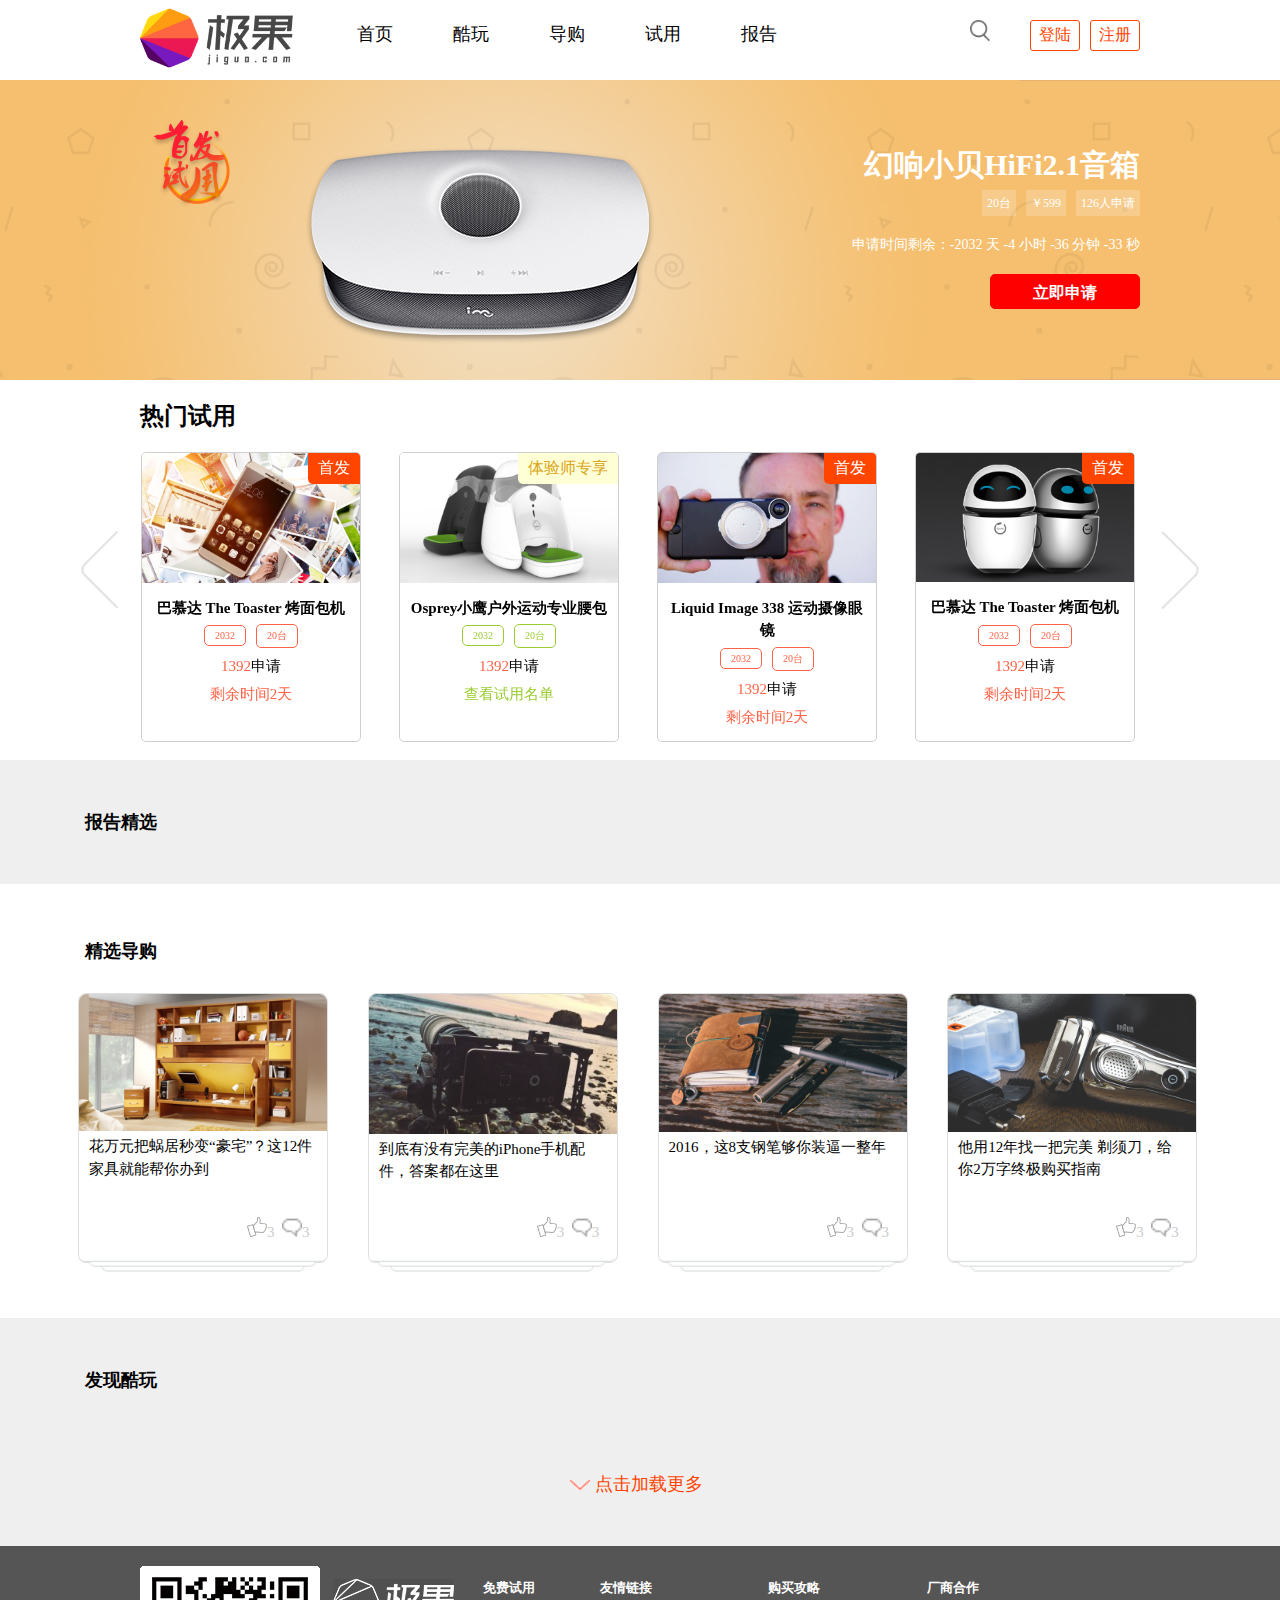
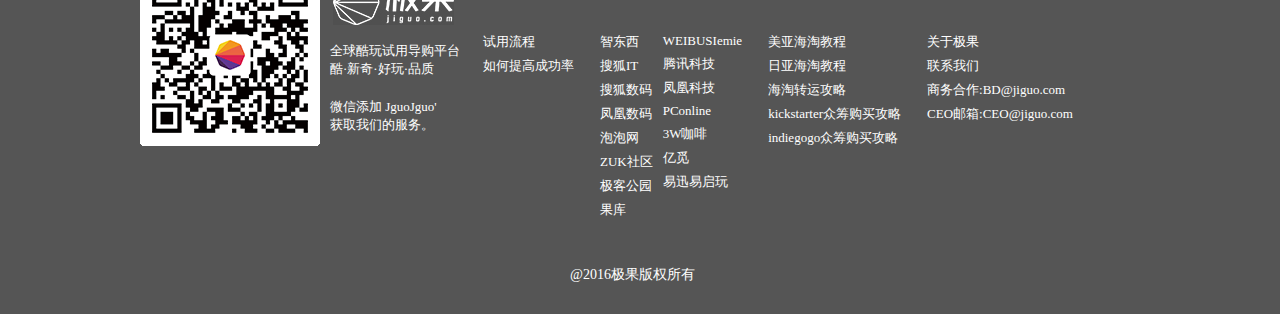
==== index.html @ ee95c26a "'all'" ====
<!DOCTYPE html>
<html>

<head>
    <meta charset="utf-8">
    <title>极果首页</title>
    <link rel="stylesheet" type="text/css" href="./css/swiper-bundle.css" />
    <link rel="stylesheet" type="text/css" href="./css/public.css" />
    <link rel="stylesheet" type="text/css" href="./css/index.css" />
</head>

<body>
    <!-- 头部 -->
    <header class="mui-bar mui-bar-nav">
        <div class="icon">
            <a href=""><img src="./img/logonew.png"></a>
            <ul>
                <li><a href="#">首页</a></li>
                <li>
                    <a href="#"> 酷玩</a>
                </li>
                <li><a href="#">导购</a></li>
                <li><a href="#">试用</a></li>
                <li><a href="#">报告</a></li>
            </ul>
            <div class="surch">
                <span><img src="./img/search.png" alt=""></span>
                <a href="#">注册</a>
                <a class="Dl">登陆</a>
            </div>
        </div>
    </header>
    <!-- 登陆模态框 -->
    <div class="shadow"></div>
    <div id="big">
        <div id="wrop">
            <div class="left">
                <h4>极果帐号登录</h4>
                <label>
					<i class="icomoon"></i><input type="text" name="" id="" value="" placeholder="手机号" />
				</label>
                <br>
                <label>
					<i class="icomoon"></i><input type="password" name="" placeholder="密码" />
				</label>
                <div class="btn">
                    <input type="checkbox" name="" id="" value="" />
                    <span>记住密码</span>
                    <button type="button">登录</button>
                </div>
                <div class="btn_zc">
                    <a href="#" class="zc">注册新帐号</a>
                    <a href="#" class="wj">忘记密码？</a>
                </div>
            </div>
            <div class="right">
                <h4>社交网络账号登录</h4>
                <img src="./img/wubiaoti.png" class="ewm">
                <img src="./img/weixin-login-center-icon.png" class="wx">
                <div class="group">
                    <i class="icomoon"><b>微博</b></i>
                    <i class="icomoon"><b>QQ</b></i>
                </div>
            </div>
        </div>
        <div class="x">
            <i class="icomoon"></i>
        </div>
    </div>
    <!-- banner -->
    <div id="banner">
        <div class="Img">
            <img src="./img/original.jpg" alt="">
        </div>
        <div class="sq">
            <div class="right">
                <ul>
                    <li>
                        <h1>幻响小贝HiFi2.1音箱</h1>
                    </li>
                    <li><span>126人申请</span><span>￥599</span><span>20台</span></li>
                    <li>
                        <a id="timeOut"></a>
                    </li>
                    <li><a href="#" class="ljsq">立即申请</a></li>
                </ul>
            </div>
        </div>
    </div>
    <!-- 热门试用 -->
    <div class="hot_box">
        <div class="hot_car">
            <div class="hot_text">
                <h2>热门试用</h2>
            </div>
            <div class="swiper-container">
                <div class="swiper-wrapper">
                    <div class="swiper-slide">
                        <ul class="silders">
                            <li>
                                <div class="silders_top">首发</div>
                                <div><img src="./img/hot1.jpg" alt="" width="220">
                                </div>
                                <div class="silders_text">
                                    <div>
                                        <h3>巴慕达 The Toaster 烤面包机</h3>
                                    </div>
                                    <div><a href="#">2032</a><a href="#">20台</a></div>
                                    <div><span>1392</span>申请
                                    </div>
                                    <div><a href="#">剩余时间2天</a></div>
                                </div>
                            </li>
                            <li>
                                <div class="silders_top active">体验师专享</div>
                                <div><img src="./img/hot2.jpg" alt="" width="220"></div>
                                <div class="silders_text active">
                                    <div>
                                        <h3>Osprey小鹰户外运动专业腰包</h3>
                                    </div>
                                    <div><a href="#">2032</a><a href="#">20台</a></div>
                                    <div><span>1392</span>申请
                                    </div>
                                    <div><a href="#">查看试用名单</a></div>
                                </div>
                            </li>
                            <li>
                                <div class="silders_top">首发</div>
                                <div><img src="./img/hot3.jpg" alt="" width="220"></div>
                                <div class="silders_text">
                                    <div>
                                        <h3>Liquid Image 338 运动摄像眼镜</h3>
                                    </div>
                                    <div><a href="#">2032</a><a href="#">20台</a></div>
                                    <div><span>1392</span>申请
                                    </div>
                                    <div><a href="#">剩余时间2天</a></div>
                                </div>
                            </li>
                            <li>
                                <div class="silders_top">首发</div>
                                <div><img src="./img/hot4.jpg" alt="" width="220"></div>
                                <div class="silders_text">
                                    <div>
                                        <h3>巴慕达 The Toaster 烤面包机</h3>
                                    </div>
                                    <div><a href="#">2032</a><a href="#">20台</a></div>
                                    <div><span>1392</span>申请
                                    </div>
                                    <div><a href="#">剩余时间2天</a></div>
                                </div>
                            </li>
                        </ul>
                    </div>
                    <div class="swiper-slide">
                        <ul class="silders">
                            <li>
                                <div class="silders_top">首发</div>
                                <div><img src="./img/hot5.jpg" alt="" width="220">
                                </div>
                                <div class="silders_text">
                                    <div>
                                        <h3>巴慕达 The Toaster 烤面包机</h3>
                                    </div>
                                    <div><a href="#">2032</a><a href="#">20台</a></div>
                                    <div><span>1392</span>申请
                                    </div>
                                    <div><a href="#">剩余时间2天</a></div>
                                </div>
                            </li>
                            <li>
                                <div class="silders_top active">体验师专享</div>
                                <div><img src="./img/hot6.jpg" alt="" width="220"></div>
                                <div class="silders_text active">
                                    <div>
                                        <h3>Osprey小鹰户外运动专业腰包</h3>
                                    </div>
                                    <div><a href="#">2032</a><a href="#">20台</a></div>
                                    <div><span>1392</span>申请
                                    </div>
                                    <div><a href="#">查看试用名单</a></div>
                                </div>
                            </li>
                            <li>
                                <div class="silders_top">首发</div>
                                <div><img src="./img/hot7.jpg" alt="" width="220"></div>
                                <div class="silders_text">
                                    <div>
                                        <h3>Liquid Image 338 运动摄像眼镜</h3>
                                    </div>
                                    <div><a href="#">2032</a><a href="#">20台</a></div>
                                    <div><span>1392</span>申请
                                    </div>
                                    <div><a href="#">剩余时间2天</a></div>
                                </div>
                            </li>
                            <li>
                                <div class="silders_top">首发</div>
                                <div><img src="./img/hot8.jpg" alt="" width="220"></div>
                                <div class="silders_text">
                                    <div>
                                        <h3>巴慕达 The Toaster 烤面包机</h3>
                                    </div>
                                    <div><a href="#">2032</a><a href="#">20台</a></div>
                                    <div><span>1392</span>申请
                                    </div>
                                    <div><a href="#">剩余时间2天</a></div>
                                </div>
                            </li>
                        </ul>
                    </div>
                    <div class="swiper-slide">
                        <ul class="silders">
                            <li>
                                <div class="silders_top">首发</div>
                                <div><img src="./img/hot9.jpg" alt="" width="220">
                                </div>
                                <div class="silders_text">
                                    <div>
                                        <h3>巴慕达 The Toaster 烤面包机</h3>
                                    </div>
                                    <div><a href="#">2032</a><a href="#">20台</a></div>
                                    <div><span>1392</span>申请
                                    </div>
                                    <div><a href="#">剩余时间2天</a></div>
                                </div>
                            </li>
                            <li>
                                <div class="silders_top active">体验师专享</div>
                                <div><img src="./img/hot10.jpg" alt="" width="220"></div>
                                <div class="silders_text active">
                                    <div>
                                        <h3>Osprey小鹰户外运动专业腰包</h3>
                                    </div>
                                    <div><a href="#">2032</a><a href="#">20台</a></div>
                                    <div><span>1392</span>申请
                                    </div>
                                    <div><a href="#">查看试用名单</a></div>
                                </div>
                            </li>
                            <li>
                                <div class="silders_top">首发</div>
                                <div><img src="./img/hot11.jpg" alt="" width="220"></div>
                                <div class="silders_text">
                                    <div>
                                        <h3>Liquid Image 338 运动摄像眼镜</h3>
                                    </div>
                                    <div><a href="#">2032</a><a href="#">20台</a></div>
                                    <div><span>1392</span>申请
                                    </div>
                                    <div><a href="#">剩余时间2天</a></div>
                                </div>
                            </li>
                            <li>
                                <div class="silders_top">首发</div>
                                <div><img src="./img/hot12.jpg" alt="" width="220"></div>
                                <div class="silders_text">
                                    <div>
                                        <h3>巴慕达 The Toaster 烤面包机</h3>
                                    </div>
                                    <div><a href="#">2032</a><a href="#">20台</a></div>
                                    <div><span>1392</span>申请
                                    </div>
                                    <div><a href="#">剩余时间2天</a></div>
                                </div>
                            </li>
                        </ul>
                    </div>
                </div>
            </div>
            <i class="hot_prev"><img src="./img/prev.png" alt=""></i>
            <i class="hot_next"><img src="./img/next.png" alt=""></i>
        </div>

    </div>
    <!-- 报告精选 -->
    <div class="reports_select">
        <h4>报告精选</h4>
        <ul>

        </ul>
    </div>
    <!-- 精选导购 -->
    <div class="Guide">
        <div class="guide">
            <h4>精选导购</h4>
            <ul>
                <li>
                    <img src='./img/g1.jpg '><span class="reports_t">花万元把蜗居秒变“豪宅”？这12件家具就能帮你办到</span>
                    <div class="r_s1">
                        <span class="reports_pl"><img src="./img/reply.png">3</span>
                        <span class="reports_pl"><img src="./img/use5.png">3</span>
                    </div>
                    <img class="bottomImg" src="./img/listbg.jpg" alt="">
                </li>
                <li>
                    <img src='./img/g2.jpg '><span class="reports_t">到底有没有完美的iPhone手机配件，答案都在这里</span>
                    <div class="r_s1">
                        <span class="reports_pl"><img src="./img/reply.png">3</span>
                        <span class="reports_pl"><img src="./img/use5.png">3</span>
                    </div>
                    <img class="bottomImg" src="./img/listbg.jpg" alt=""></li>
                <li>
                    <img src='./img/g3.jpg '><span class="reports_t">2016，这8支钢笔够你装逼一整年</span>
                    <div class="r_s1">
                        <span class="reports_pl"><img src="./img/reply.png">3</span>
                        <span class="reports_pl"><img src="./img/use5.png">3</span>
                    </div>
                    <img class="bottomImg" src="./img/listbg.jpg" alt="">
                </li>
                <li>
                    <img src='./img/g4.jpg '><span class="reports_t">他用12年找一把完美 剃须刀，给你2万字终极购买指南</span>
                    <div class="r_s1">
                        <span class="reports_pl"><img src="./img/reply.png">3</span>
                        <span class="reports_pl"><img src="./img/use5.png">3</span>
                    </div>
                    <img class="bottomImg" src="./img/listbg.jpg" alt="">
                </li>
            </ul>
        </div>
    </div>

    <!-- 发现酷玩 -->
    <div class="coldplay">
        <h4>发现酷玩</h4>
        <ul>

        </ul>
    </div>
    <div class="jz"><img src="./img/more.png" alt=""> 点击加载更多</div>
    </div>
    <!-- 底部 -->
    <footer>
        <div class="footer_mes">
            <div class="f1"></div>
            <div class="f2">
                <a href="#"><img src="./img/logoImg.jpg"></a>
                <p>全球酷玩试用导购平台<br>酷·新奇·好玩·品质</p>
                <p>微信添加 JguoJguo'<br>获取我们的服务。</p>
            </div>
            <div class="f3">
                <h6><a href="#">免费试用</a></h6>
                <a href="#">试用流程</a>
                <a href="#">如何提高成功率</a>
            </div>
            <div class="f4">
                <h6><a href="#">友情链接</a></h6>
                <ul>
                    <li>
                        <a href="#">智东西</a>
                        <a href="#">搜狐IT</a>
                        <a href="#">搜狐数码</a>
                        <a href="#">凤凰数码</a>
                        <a href="#">泡泡网</a>
                        <a href="#">ZUK社区</a>
                        <a href="#">极客公园</a>
                        <a href="#">果库</a>
                    </li>
                    <li>
                        <a href="#">WEIBUSIemie</a>
                        <a href="#">腾讯科技</a>
                        <a href="#">凤凰科技</a>
                        <a href="#">PConline</a>
                        <a href="#">3W咖啡</a>
                        <a href="#">亿觅</a>
                        <a href="#">易迅易启玩</a>

                    </li>
                </ul>
            </div>
            <div class="f5">
                <h6><a href="#">购买攻略</a></h6>
                <a href="#">美亚海淘教程</a>
                <a href="#">日亚海淘教程</a>
                <a href="#">海淘转运攻略</a>
                <a href="#">kickstarter众筹购买攻略</a>
                <a href="#">indiegogo众筹购买攻略</a>
            </div>
            <div class="f6">
                <h6><a href="#">厂商合作</a></h6>
                <a href="#">关于极果</a>
                <a href="#">联系我们</a>
                <a href="#">商务合作:BD@jiguo.com</a>
                <a href="#">CEO邮箱:CEO@jiguo.com</a>
            </div>
        </div>
        <div class="banq">
            <p>@2016极果版权所有</p>
        </div>
    </footer>
</body>
<script src="js/jquery-3.5.1.min.js"></script>
<script src="./js/swiper-bundle.js"></script>
<script src="./js/index.js"></script>
<script>
    var a = document.querySelector('.reports_select ul')
    var guide = document.querySelector(".guide ul");
    var coldplay = document.querySelector(".coldplay ul");
    var JZ = document.querySelector(".jz");
    $.ajax({
        url: "http://192.168.1.94:3000/play/new",
        type: 'GET',
        dataType: 'json',
        success: function(data) {
            // console.log(data)
            for (var i = 0; i < 2; i++) {
                for (var n = 0; n < 4; n++) {
                    a.innerHTML += '<li>' + '<img src =' + data[i][n].img + '>' + '<span class="reports_t">' + data[i][n].text +
                        '</span>' + '<div class="r_s1">' +
                        '<span>● 苏苏</span>' +
                        '<span class="reports_pl"><img src="./img/reply.png">' + data[i][n].like + '</span>' +
                        '<span class="reports_pl"><img src="./img/use5.png">' + data[i][n].words + '</span>' +
                        '</div>' + '</li>';
                    if (n == 2) {
                        coldplay.innerHTML += '<li>' + '<img src =' + data[i][n].img + '>' + '<span class="reports_t">' + data[i][n].text +
                            '</span>' + '<div class="r_s1">' +
                            '<span>￥暂无</span>' +
                            '<span class="reports_pl"><img src="./img/reply.png">' + data[i][n].like + '</span>' +
                            '<span class="reports_pl"><img src="./img/use5.png">' + data[i][n].words + '</span>' +
                            '</div>' + '</li>'
                    } else {
                        coldplay.innerHTML += '<li>' + '<img src =' + data[i][n].img + '>' + '<span class="reports_t">' + data[i][n].text +
                            '</span>' + '<div class="r_s1">' +
                            '<span>' + data[n][i].price + '</span>' +
                            '<span class="reports_pl"><img src="./img/reply.png">' + data[i][n].like + '</span>' +
                            '<span class="reports_pl"><img src="./img/use5.png">' + data[i][n].words + '</span>' +
                            '</div>' + '</li>';
                    }
                }
            }
        }
    });

    $('.jz').click(function() {
        JZ.innerHTML = '<img src="./img/loading-icon.gif" alt=""> 加载中请稍后'
        setTimeout(function() {
            $.ajax({
                url: "http://192.168.1.94:3000/play/new",
                type: 'GET',
                dataType: 'json',
                success: function(data) {
                    // console.log(data)
                    for (var i = 0; i < 2; i++) {
                        for (var n = 0; n < 4; n++) {
                            if (n == 2) {
                                coldplay.innerHTML += '<li>' + '<img src =' + data[i][n].img + '>' + '<span class="reports_t">' + data[i][n].text +
                                    '</span>' + '<div class="r_s1">' +
                                    '<span>￥暂无</span>' +
                                    '<span class="reports_pl"><img src="./img/reply.png">' + data[i][n].like + '</span>' +
                                    '<span class="reports_pl"><img src="./img/use5.png">' + data[i][n].words + '</span>' +
                                    '</div>' + '</li>'
                            } else {
                                coldplay.innerHTML += '<li>' + '<img src =' + data[i][n].img + '>' + '<span class="reports_t">' + data[i][n].text +
                                    '</span>' + '<div class="r_s1">' +
                                    '<span>' + data[n][i].price + '</span>' +
                                    '<span class="reports_pl"><img src="./img/reply.png">' + data[i][n].like + '</span>' +
                                    '<span class="reports_pl"><img src="./img/use5.png">' + data[i][n].words + '</span>' +
                                    '</div>' + '</li>';
                            }
                        }
                    }
                }
            });
            JZ.innerHTML = '<img src="./img/more.png" alt=""> 点击加载更多'
        }, 2000)
    })
</script>

</html>
---- css/public.css ----
* {
    margin: 0;
    padding: 0;
}

a {
    text-decoration: none;
    color: #000;
}

body {
    background: #efefef;
}

header ul,
footer li {
    display: inline-block;
}

footer ul,
footer li {
    display: inline-block;
}

ul li {
    list-style: none;
}

@font-face {
    font-family: 'icomoon';
    src: url('../fonts/icomoon.eot?ca2afz');
    src: url('../fonts/icomoon.eot?ca2afz#iefix') format('embedded-opentype'), url('../fonts/icomoon.ttf?ca2afz') format('truetype'), url('../fonts/icomoon.woff?ca2afz') format('woff'), url('fonts/icomoon.svg?ca2afz#icomoon') format('svg');
    font-weight: normal;
    font-style: normal;
    font-display: block;
}

.icomoon {
    font-family: icomoon;
    font-size: 18px;
    margin-right: 20px;
    cursor: pointer;
}

header {
    width: 100%;
    height: 80px;
    background-color: white;
}

.icon {
    width: 1000px;
    margin: 0 auto;
}

.icon img {
    height: 60px;
    margin-right: 30px;
}

.icon li {
    float: left;
    color: black;
    font-size: 18px;
    padding: 22px 30px;
    /* cursor: pointer; */
}

.icon li a:hover {
    color: orangered;
}

.icon .surch {
    display: inline-block;
    float: right;
    padding: 20px 0;
}

.surch span img {
    width: 20px;
    height: 22px;
}

.icon .surch a {
    float: right;
    margin-left: 10px;
    outline: none;
    padding: 4px 8px;
    color: orangered;
    border-radius: 3px;
    border: 1px solid orangered;
}

.icon .surch a:hover {
    background: orangered;
    color: #fff;
}


/* 底部 */

footer {
    width: 100%;
    padding: 20px 0;
    background-color: #555;
}

.footer_mes {
    width: 1000px;
    height: 300px;
    margin: 0 auto;
}

.footer_mes div {
    float: left;
    height: 200px;
    padding: 10px 10px;
    color: white;
}

.footer_mes a {
    color: #fff
}

.footer_mes a:hover {
    color: orangered
}

.footer_mes .f1 {
    width: 180px;
    background: url(../img/code.png) no-repeat;
}

.footer_mes p {
    font-size: 13px;
    padding: 10px 0;
}

.footer_mes a {
    font-size: 13px;
}

.footer_mes h6 {
    margin-bottom: 30px;
}

.banq {
    color: white;
    width: 140px;
    font-size: 14px;
    margin: 0 auto;
    padding-bottom: 10px;
}

.footer_mes .f4 li {
    vertical-align: top;
}

.footer_mes a {
    display: block;
    padding: 3px;
}
---- css/index.css ----
* {
    margin: 0;
    padding: 0;
    box-sizing: border-box;
}

ul li {
    display: inline-block;
    list-style: none;
}


/* 顶部大图 */

#banner {
    position: relative;
    width: 100%;
    height: 300px;
    background: url(../img/original.jpg) no-repeat;
    background-position: -300px;
}

#banner .sq {
    position: absolute;
    top: 0;
    left: 50%;
    transform: translate(-50%, 0);
    width: 1000px;
    margin: 0 auto;
}

#banner .Img {
    position: absolute;
    top: 0;
    left: 50%;
    transform: translate(-50%, 0);
}

#banner .sq .right {
    position: absolute;
    top: 60px;
    right: 0px;
    width: 310px;
    text-align: right;
    animation: zhuan .5s linear both;
}

@keyframes zhuan {
    0% {
        opacity: 0;
        transform: translate(265px, -100px);
    }
    100% {
        opacity: 1;
        transform: translate(0px);
    }
}

.right h1 {
    font-size: 30px;
    color: white;
    line-height: 50px;
}

.right span {
    display: inline-block;
    font-size: 12px;
    color: white;
    line-height: 20px;
    float: right;
    margin-left: 10px;
    padding: 3px 5px;
    background-color: rgba(255, 255, 255, 0.2);
}

.right a {
    font-size: 14px;
    color: white;
    line-height: 30px;
    float: right;
    margin-top: 10px;
}

.right .ljsq {
    font-size: 16px;
    color: #F7FFFF;
    float: right;
    width: 150px;
    height: 35px;
    line-height: 35px;
    text-align: center;
    background-color: red;
    border: 1px solid red;
    margin-top: 10px;
    border-radius: 5px;
    font-weight: bolder;
}


/* 热门试用 */

.hot_box {
    width: 100%;
    height: 380px;
    background: #fff;
}

.hot_box .hot_car {
    position: relative;
    margin: 0 auto;
    width: 1000px;
    padding: 20px 0;
}

.hot_car .hot_prev {
    position: absolute;
    top: 50%;
    left: -40px;
    transform: translate(-50%, -50%);
    cursor: pointer;
}

.hot_car .hot_next {
    position: absolute;
    top: 50%;
    left: 1040px;
    transform: translate(-50%, -50%);
    cursor: pointer;
}

.hot_text {
    padding-bottom: 20px;
}

.swiper-container {
    width: 1000px;
    overflow: hidden;
}

.swiper-slide {
    position: relative;
    width: 1000px;
    height: 292px;
    overflow: hidden;
}

.silders {
    position: absolute;
    left: 1px;
    top: 0;
    width: 1040px;
    height: 292px;
}

.silders li {
    position: relative;
    float: left;
    width: 220px;
    height: 290px;
    margin-right: 38px;
    border: 1px solid #cfcfcf;
    border-radius: 5px;
    overflow: hidden;
}

.silders li:last-child {
    margin-right: 2px;
}

.silders_text {
    padding: 10px 10px;
    text-align: center;
    font-size: 15px;
}

.silders_text h3 {
    font-size: 15px;
    line-height: 1.5em;
}

.silders_text a {
    font-size: 10px;
    margin: 5px;
    display: inline-block;
    border: 1px solid tomato;
    border-radius: 5px;
    padding: 4px 10px;
    color: tomato;
}

.silders_text div:last-child a {
    font-size: 15px;
    border: 0;
}

.silders_text.active a {
    border: 1px solid yellowgreen;
    color: yellowgreen;
}

.silders_text span {
    display: inline-block;
    font-size: 15px;
    color: tomato;
    margin-top: 5px;
}

.silders_top {
    position: absolute;
    top: 0;
    right: 0;
    display: inline-block;
    padding: 5px 10px;
    background: orangered;
    color: #fff;
    border-radius: 0 0 0 5px;
}

.silders_top.active {
    background: #FFFFD6;
    color: goldenrod;
}


/* 报告精选 */

.reports_select,
.guide,
.coldplay {
    width: 1200px;
    font-size: 15px;
    margin: 0 auto;
    padding: 20px;
    margin-top: 20px;
}

.guide ul {
    width: 1200px;
}

.reports_select ul li,
.guide ul li,
.coldplay ul li {
    position: relative;
    width: 250px;
    height: 270px;
    margin-left: 20px;
    margin-right: 20px;
    margin-top: 20px;
    border-radius: 8px;
    border: 1px solid #dfdfdf;
    vertical-align: top;
    background-color: white;
    overflow: hidden;
    cursor: pointer;
}

.reports_select img {
    width: 100%;
    /* border-radius: 8px 8px 0 0; */
}

.reports_t {
    display: inline-block;
    width: 100%;
    margin: 0 auto;
    padding: 0px 10px;
    line-height: 1.5em;
}

.reports_pl {
    display: inline-block;
    width: 35px;
    height: 20px;
    padding-right: 3px;
    float: right;
}

ul li .reports_pl img {
    width: 20px;
    height: 20px;
    vertical-align: auto;
}

.r_s1 {
    position: absolute;
    width: 100%;
    bottom: 10px;
    padding: 15px 10px;
    color: #CCCCCC;
}

h4 {
    padding: 10px 25px;
    font-size: 18px;
}


/* 精选导购 */


/* .guide {
    width: 1200px;
    font-size: 13px;
    margin: 0 auto;
    margin-top: 20px;
    background-color: #FFFFFF;
} */


/* .guide ul li {
    position: relative;
    width: 250px;
    height: 270px;
    margin-left: 28px;
    margin-right: 20px;
    margin-top: 20px;
    border-radius: 8px;
    vertical-align: top;
    background-color: white;
} */

.Guide {
    /* width: 100%; */
    padding: 5px 0 35px;
    margin: 20px 0;
    background: #fff;
}

.Guide .guide ul li {
    /* padding-bottom: 15px; */
    margin-left: 18px;
    margin-right: 18px;
    overflow: visible;
}

.guide img {
    width: 248px;
    border-radius: 8px 8px 0 0;
}

.guide .bottomImg {
    width: 250px;
    position: absolute;
    bottom: -11.5px;
    left: -1.5px;
}


/* 酷玩 */


/* .coldplay {
    width: 1200px;
    font-size: 14px;
    margin: 0 auto;
    margin-top: 20px;
} */


/* .coldplay ul li {
    width: 250px;
    height: 270px;
    margin-left: 28px;
    margin-right: 20px;
    margin-top: 20px;
    border-radius: 8px;
    vertical-align: top;
    background-color: white;
} */

.coldplay img {
    width: 250px;
    border-radius: 8px 8px 0 0;
}

.coldplay .r_s1 span:first-child {
    color: tomato;
}

.jz {
    font-size: 18px;
    width: 140px;
    padding: 50px 0;
    color: orangered;
    margin: 0 auto;
    cursor: pointer;
}

.jz img {
    width: 20px;
}


/* 登陆模态框 */

.Dl {
    cursor: pointer;
}

@font-face {
    font-family: 'icomoon';
    src: url('../fonts/icomoon.eot?ca2afz');
    src: url('../fonts/icomoon.eot?ca2afz#iefix') format('embedded-opentype'), url('../fonts/icomoon.ttf?ca2afz') format('truetype'), url('../fonts/icomoon.woff?ca2afz') format('woff'), url('../fonts/icomoon.svg?ca2afz#icomoon') format('svg');
    font-weight: normal;
    font-style: normal;
    font-display: block;
}

.icomoon {
    font-family: icomoon;
}

label {
    display: inline-block;
    font-size: 20px;
    border: 1px solid #a2a2a2;
    margin: 10px;
}

i {
    font-style: normal;
    padding: 10px;
    vertical-align: middle;
}

input {
    border: 0;
    outline: none;
    height: 40px;
    width: 250px;
}

#wrop h4 {
    /* margin: 15px; */
    color: #a5a5a5;
}

.btn {
    width: 292px;
    margin-top: 15px;
}

#wrop .btn span {
    line-height: 40px;
    color: #595959;
}

#wrop .btn input {
    width: 15px;
    margin-left: 10px;
    float: left;
}

#wrop .btn button {
    width: 140px;
    height: 40px;
    background-color: orangered;
    outline: none;
    color: white;
    border: 0;
    border-radius: 20px;
    float: right;
}

#wrop .btn_zc {
    width: 292px;
    height: 30px;
    margin-top: 15px;
    padding: 10px;
}

#wrop .btn_zc a {
    text-decoration: none;
    color: #4C4C4C;
}

.zc {
    float: left;
}

.wj {
    float: right;
}

.wx {
    position: absolute;
    right: 20px;
}

#wrop .right {
    position: relative;
    float: right;
    margin-right: 10px;
    padding-left: 40px;
    border-left: 1px solid #a2a2a2;
}

.right i {
    color: orangered;
    font-style: normal;
}

#wrop .right span {
    font-size: 15px;
}

.left {
    float: left;
}

#wrop .group b {
    padding-left: 10px;
    color: #4C4C4C;
}

#wrop {
    width: 630px;
    height: 290px;
    padding: 20px;
    font-size: 16px;
    border-radius: 8px;
    background-color: white;
}

.ewm {
    width: 200px;
}

#big {
    position: absolute;
    z-index: 100;
    background-color: orangered;
    left: 25%;
    margin-top: 10%;
    width: 670px;
    height: 335px;
    border-radius: 8px;
    display: none;
}

.x {
    position: absolute;
    right: -20px;
    top: 10px;
    cursor: pointer;
    color: #A2A2A2;
    font-size: 16px;
}

.shadow {
    position: absolute;
    z-index: 100;
    top: 0;
    left: 0;
    width: 100%;
    height: 100%;
    background-color: rgba(0, 0, 0, 0.7);
    display: none;
}
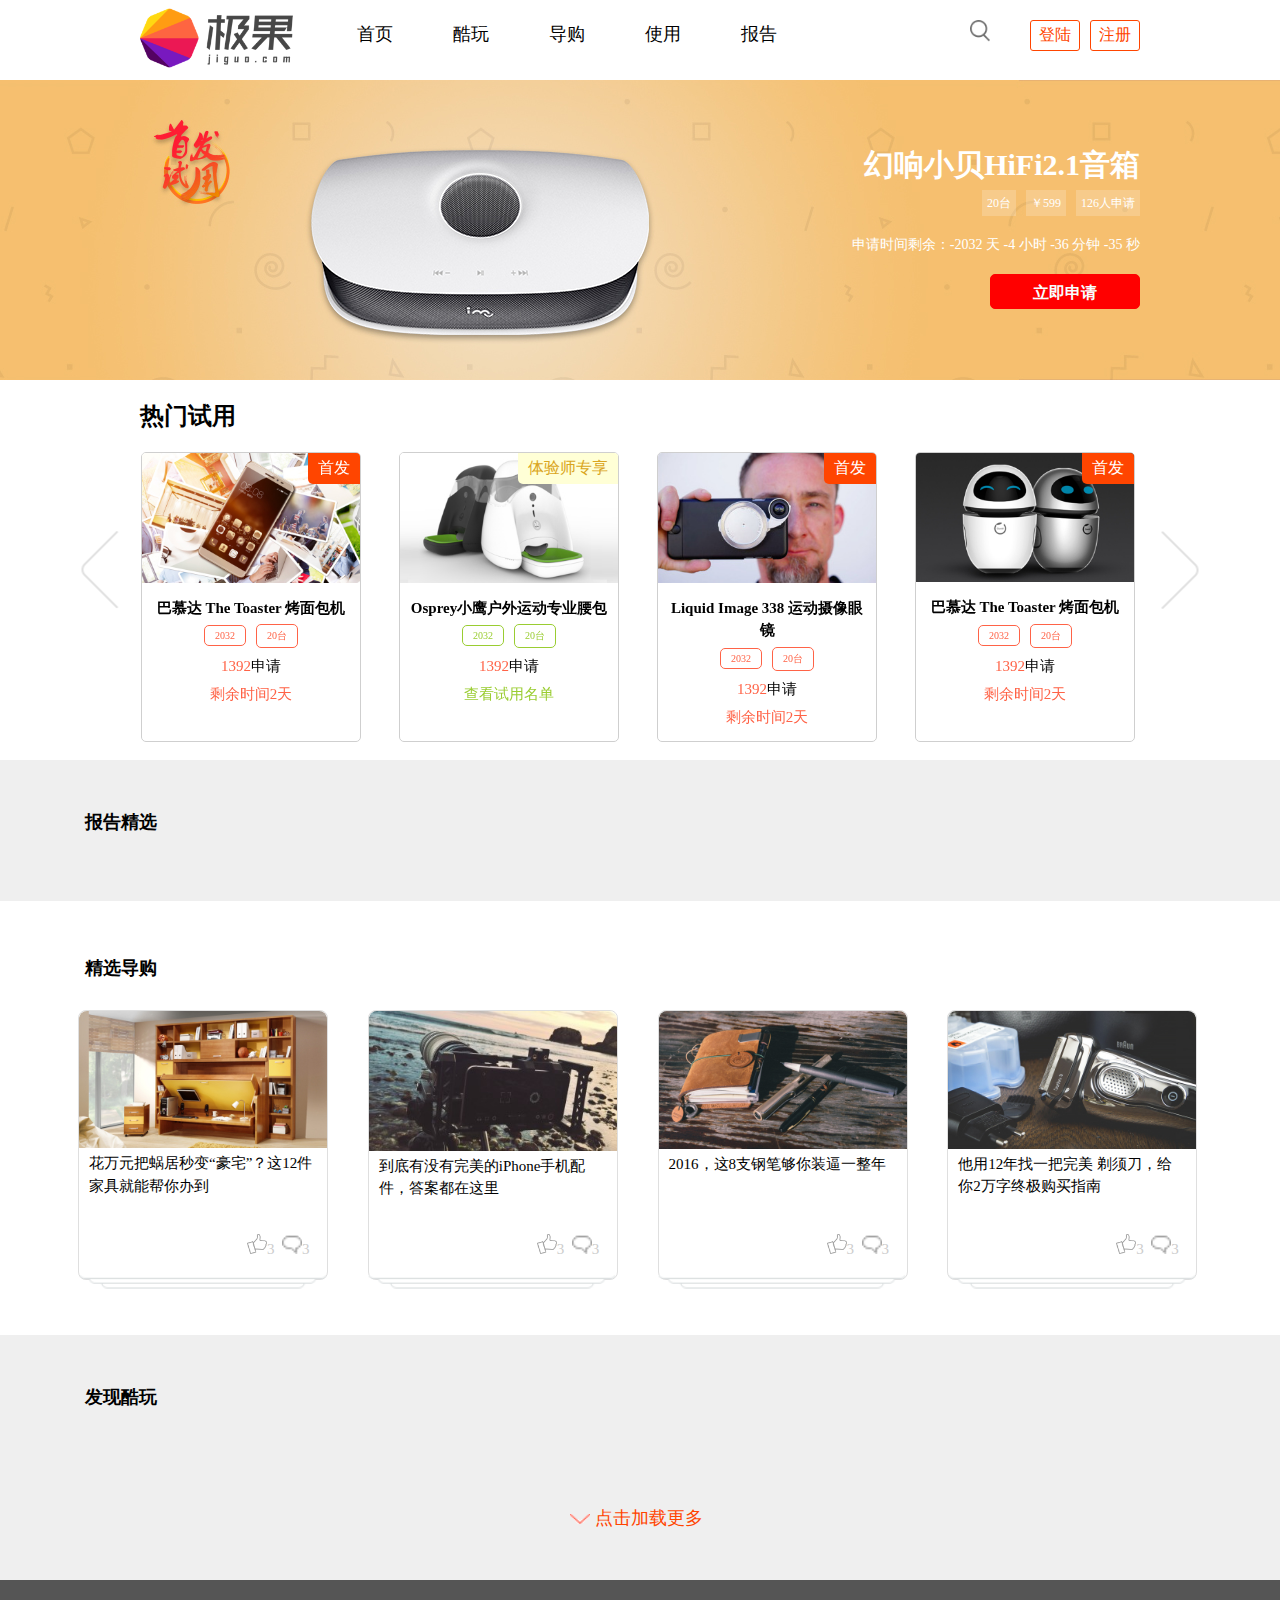
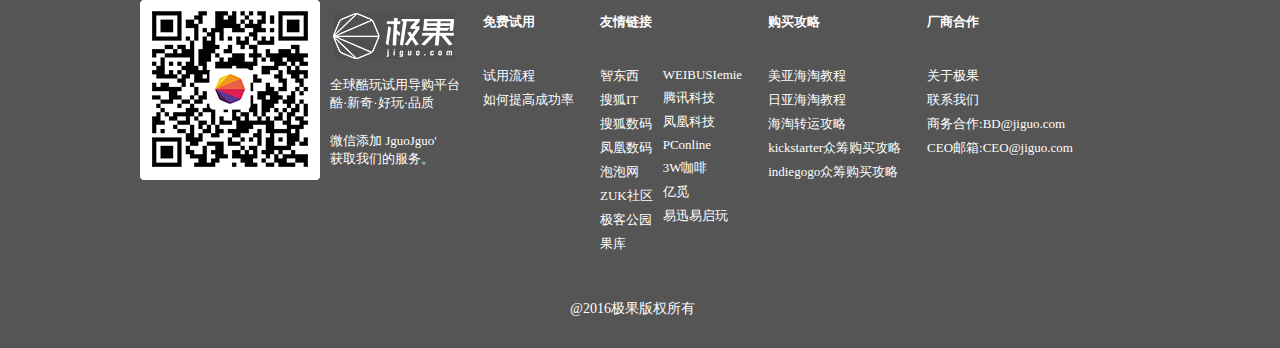
==== commit 71c3a91e: "'yyy'" ====
--- a/index.html
+++ b/index.html
@@ -7,6 +7,31 @@
     <link rel="stylesheet" type="text/css" href="./css/swiper-bundle.css" />
     <link rel="stylesheet" type="text/css" href="./css/public.css" />
     <link rel="stylesheet" type="text/css" href="./css/index.css" />
+    <style>
+        ul,
+        li {
+            list-style: none;
+            display: inline-block
+        }
+        
+        .top {
+            position: fixed;
+            bottom: 100px;
+            right: 100px;
+            width: 60px;
+            height: 60px;
+            background-color: lightgray;
+            opacity: 0.5;
+            border-radius: 10px;
+            display: none
+        }
+        
+        .top img {
+            margin: 20px 10px 10px 10px;
+            /* width: 60px;
+            height: 40px; */
+        }
+    </style>
 </head>
 
 <body>
@@ -20,7 +45,7 @@
                     <a href="#"> 酷玩</a>
                 </li>
                 <li><a href="#">导购</a></li>
-                <li><a href="#">试用</a></li>
+                <li><a href="#">使用</a></li>
                 <li><a href="#">报告</a></li>
             </ul>
             <div class="surch">
@@ -87,6 +112,7 @@
             </div>
         </div>
     </div>
+
     <!-- 热门试用 -->
     <div class="hot_box">
         <div class="hot_car">
@@ -319,7 +345,10 @@
             </ul>
         </div>
     </div>
-
+    <!-- 返回顶部 -->
+    <div class="top">
+        <img src="./img/back.png" alt="">
+    </div>
     <!-- 发现酷玩 -->
     <div class="coldplay">
         <h4>发现酷玩</h4>
@@ -392,6 +421,23 @@
 <script src="js/jquery-3.5.1.min.js"></script>
 <script src="./js/swiper-bundle.js"></script>
 <script src="./js/index.js"></script>
+<script>
+    // 返回顶部
+    var top = document.querySelector(".top");
+    $(document).scroll(function() {
+        console.log($(document).scrollTop());
+        if ($(this).scrollTop() > 200) {
+            $(".top").fadeIn();
+        } else {
+            $(".top").fadeOut();
+        }
+    })
+    $(".top").click(function() {
+        $("html,body").stop().animate({
+            scrollTop: 0
+        }, 500);
+    })
+</script>
 <script>
     var a = document.querySelector('.reports_select ul')
     var guide = document.querySelector(".guide ul");
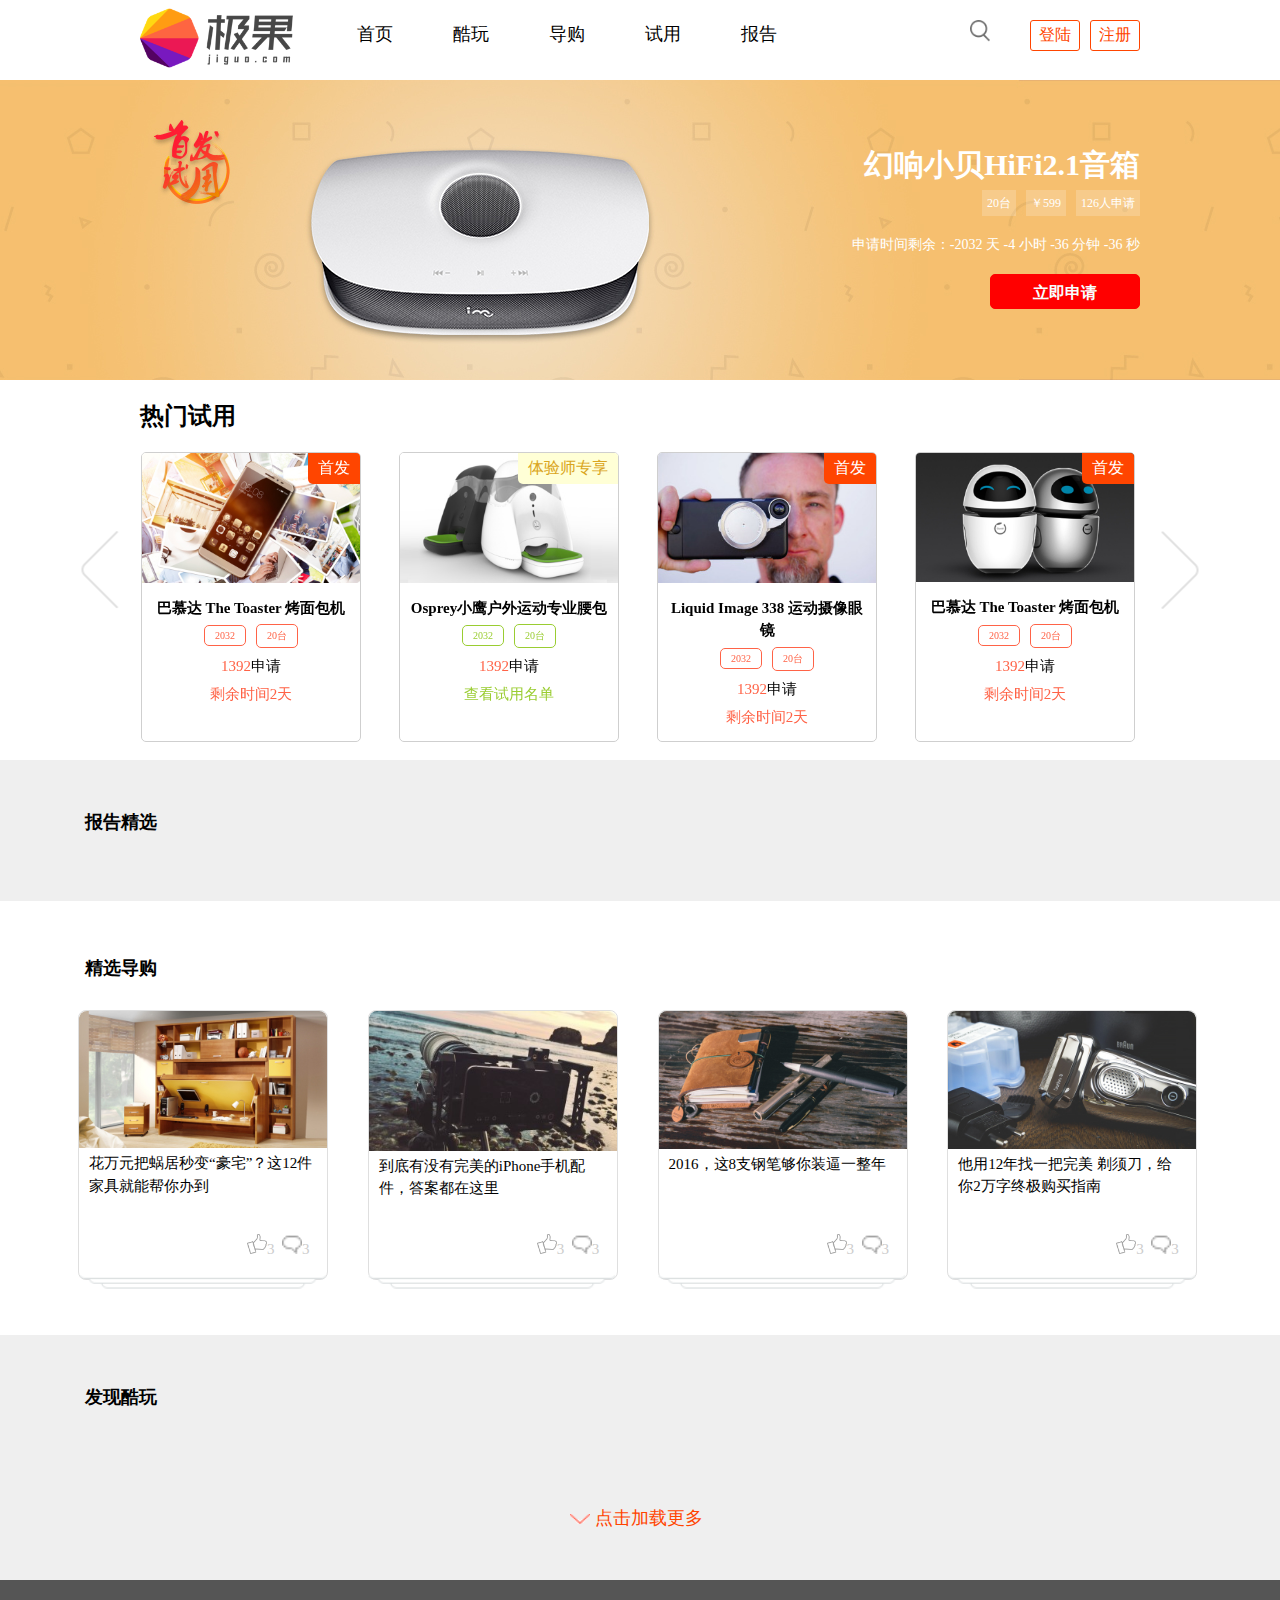
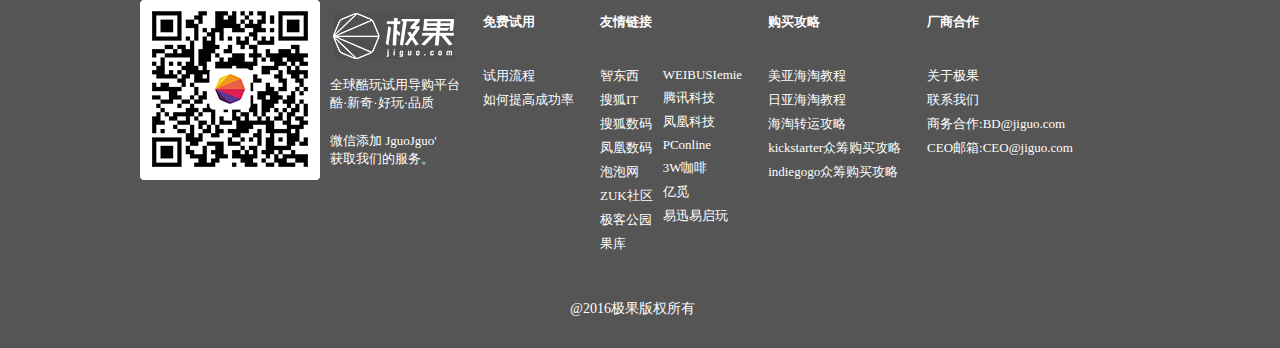
==== commit 00dd14b3: "Merge branch 'dev' of github.com:yangshipeng000/jiguo into dev" ====
--- a/index.html
+++ b/index.html
@@ -45,7 +45,7 @@
                     <a href="#"> 酷玩</a>
                 </li>
                 <li><a href="#">导购</a></li>
-                <li><a href="#">使用</a></li>
+                <li><a href="#">试用</a></li>
                 <li><a href="#">报告</a></li>
             </ul>
             <div class="surch">
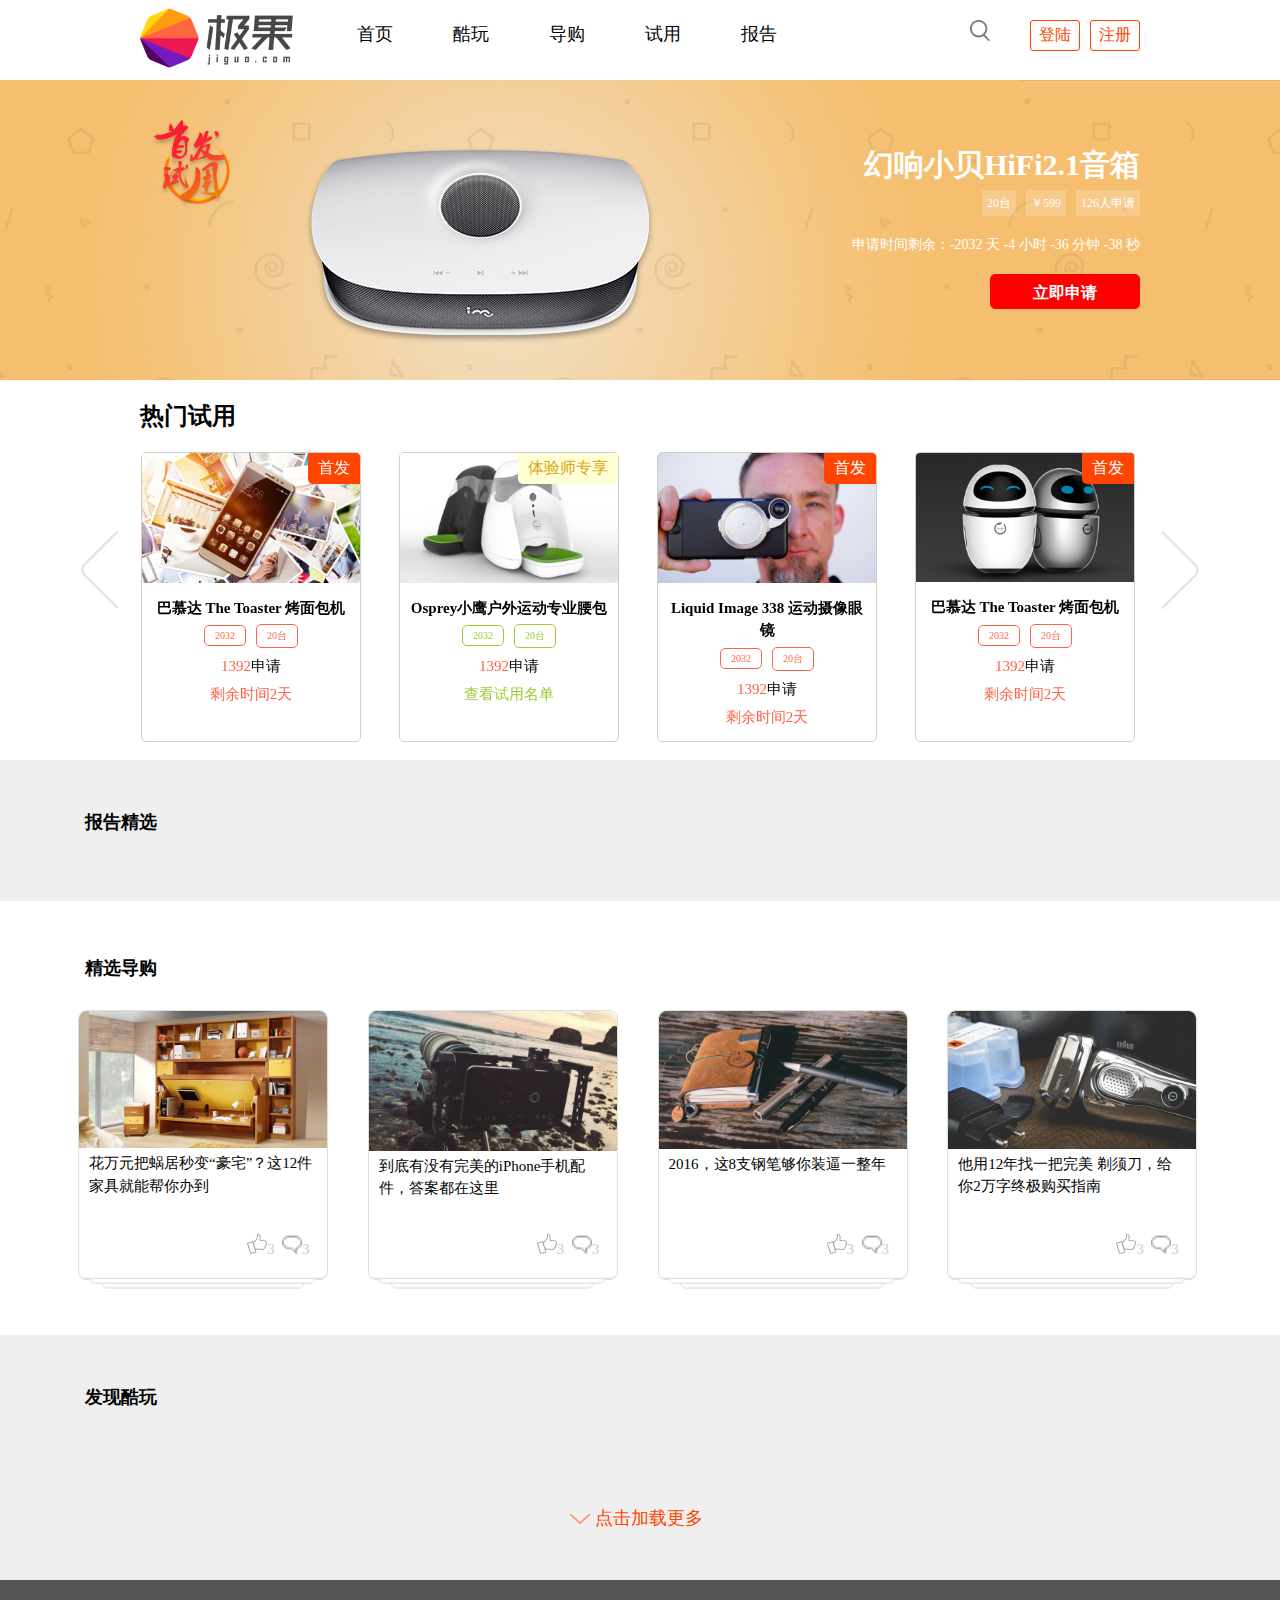
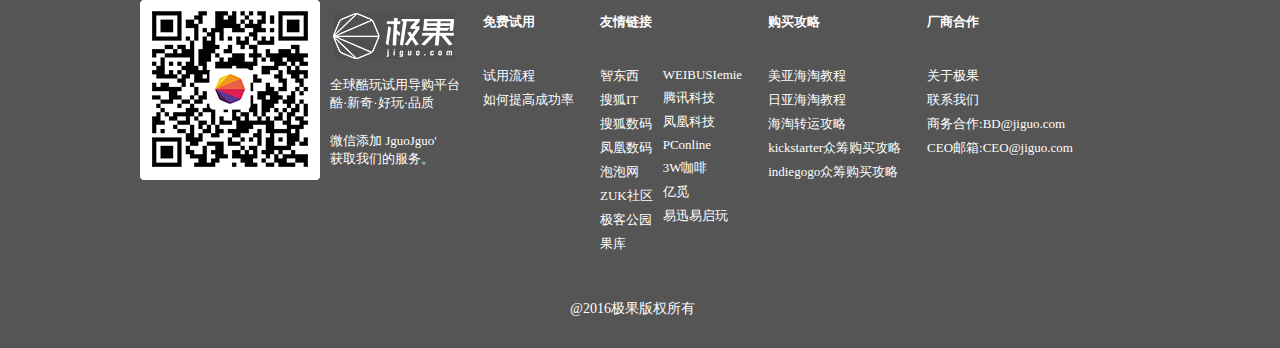
==== commit 0946dc28: "'17'" ====
--- a/index.html
+++ b/index.html
@@ -28,8 +28,6 @@
         
         .top img {
             margin: 20px 10px 10px 10px;
-            /* width: 60px;
-            height: 40px; */
         }
     </style>
 </head>
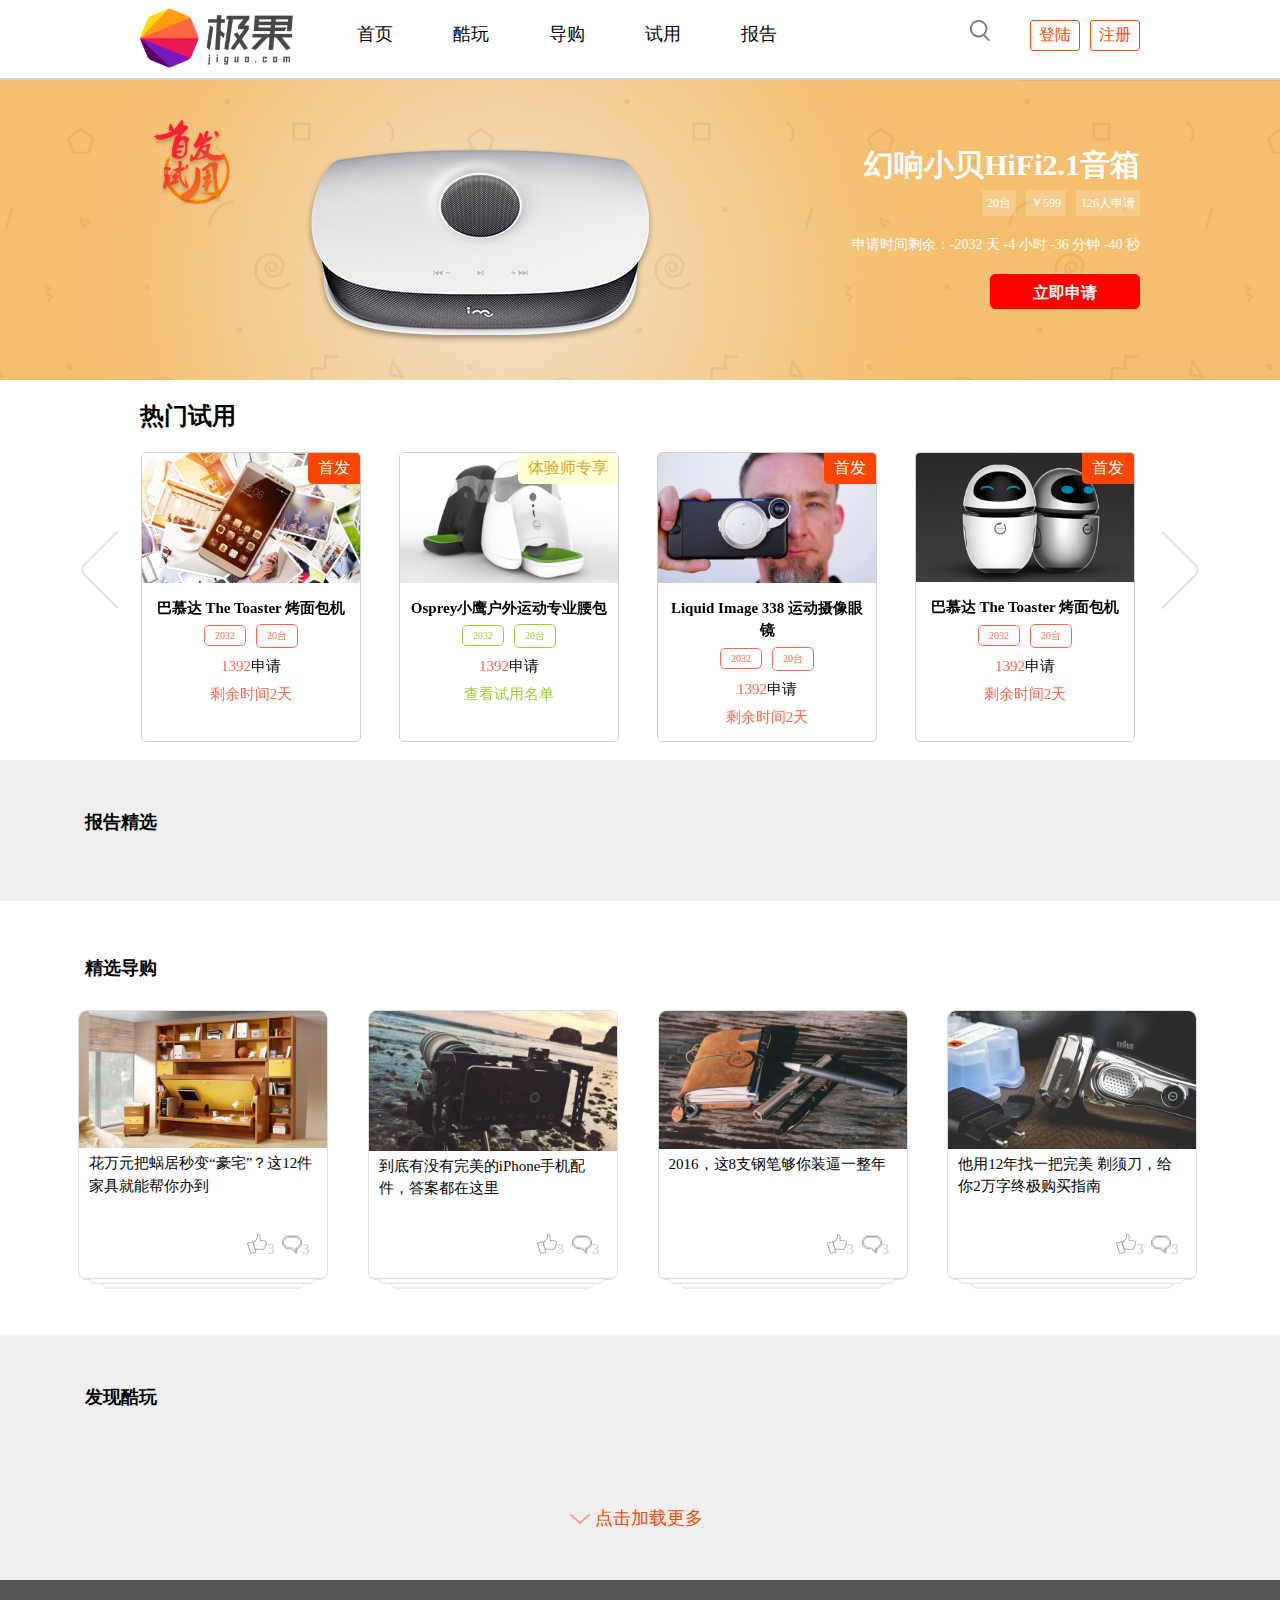
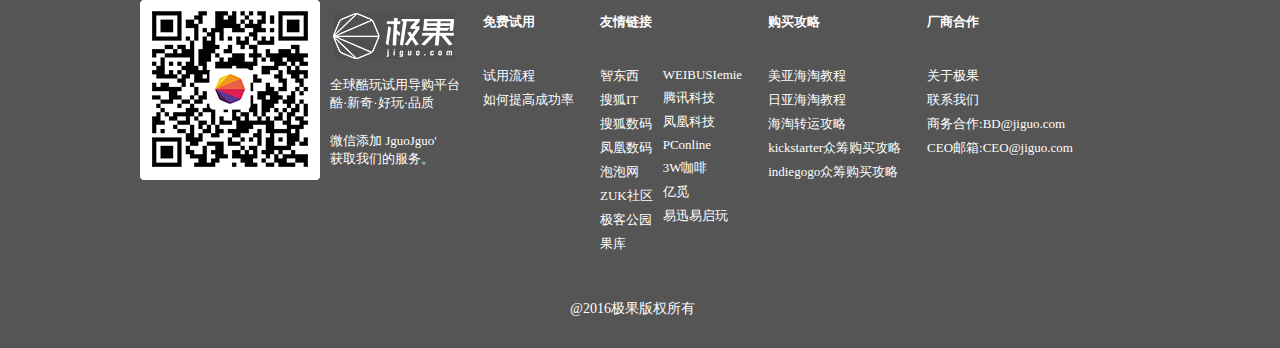
==== commit 8d830dde: "'zhenghe'" ====
--- a/index.html
+++ b/index.html
@@ -17,17 +17,17 @@
         .top {
             position: fixed;
             bottom: 100px;
-            right: 100px;
-            width: 60px;
-            height: 60px;
+            right: 60px;
+            width: 50px;
+            height: 50px;
             background-color: lightgray;
-            opacity: 0.5;
+            opacity: 0.7;
             border-radius: 10px;
             display: none
         }
         
         .top img {
-            margin: 20px 10px 10px 10px;
+            margin: 15px 10px 10px 10px;
         }
     </style>
 </head>
@@ -36,19 +36,19 @@
     <!-- 头部 -->
     <header class="mui-bar mui-bar-nav">
         <div class="icon">
-            <a href=""><img src="./img/logonew.png"></a>
+            <a href="./index.html"><img src="./img/logonew.png"></a>
             <ul>
-                <li><a href="#">首页</a></li>
+                <li><a href="./index.html">首页</a></li>
                 <li>
-                    <a href="#"> 酷玩</a>
+                    <a href="./play/play1.html"> 酷玩</a>
                 </li>
-                <li><a href="#">导购</a></li>
-                <li><a href="#">试用</a></li>
-                <li><a href="#">报告</a></li>
+                <li><a href="./guide/guide1.html">导购</a></li>
+                <li><a href="./use/use1.html">试用</a></li>
+                <li><a href="./report/report1.html">报告</a></li>
             </ul>
             <div class="surch">
                 <span><img src="./img/search.png" alt=""></span>
-                <a href="#">注册</a>
+                <a href="./regist.html">注册</a>
                 <a class="Dl">登陆</a>
             </div>
         </div>
@@ -361,54 +361,54 @@
         <div class="footer_mes">
             <div class="f1"></div>
             <div class="f2">
-                <a href="#"><img src="./img/logoImg.jpg"></a>
+                <a href="./index.html"><img src="./img/logoImg.jpg"></a>
                 <p>全球酷玩试用导购平台<br>酷·新奇·好玩·品质</p>
                 <p>微信添加 JguoJguo'<br>获取我们的服务。</p>
             </div>
             <div class="f3">
-                <h6><a href="#">免费试用</a></h6>
-                <a href="#">试用流程</a>
-                <a href="#">如何提高成功率</a>
+                <h6><a href="./help.html">免费试用</a></h6>
+                <a href="./help.html">试用流程</a>
+                <a href="./help.html">如何提高成功率</a>
             </div>
             <div class="f4">
                 <h6><a href="#">友情链接</a></h6>
                 <ul>
                     <li>
-                        <a href="#">智东西</a>
-                        <a href="#">搜狐IT</a>
-                        <a href="#">搜狐数码</a>
-                        <a href="#">凤凰数码</a>
-                        <a href="#">泡泡网</a>
-                        <a href="#">ZUK社区</a>
-                        <a href="#">极客公园</a>
-                        <a href="#">果库</a>
+                        <a href="https://zhidx.com/" target="_blank">智东西</a>
+                        <a href="https://it.sohu.com/" target="_blank">搜狐IT</a>
+                        <a href="http://digi.it.sohu.com/" target="_blank">搜狐数码</a>
+                        <a href="http://tech.ifeng.com/digi/" target="_blank">凤凰数码</a>
+                        <a href="http://www.pcpop.com/" target="_blank">泡泡网</a>
+                        <a href="https://club.lenovo.com.cn/phone" target="_blank">ZUK社区</a>
+                        <a href="http://www.geekpark.net/" target="_blank">极客公园</a>
+                        <a href="http://www.guoku.com/" target="_blank">果库</a>
                     </li>
                     <li>
-                        <a href="#">WEIBUSIemie</a>
-                        <a href="#">腾讯科技</a>
-                        <a href="#">凤凰科技</a>
-                        <a href="#">PConline</a>
-                        <a href="#">3W咖啡</a>
-                        <a href="#">亿觅</a>
-                        <a href="#">易迅易启玩</a>
+                        <a href="https://www.baidu.com/" target="_blank">WEIBUSIemie</a>
+                        <a href="https://new.qq.com/" target="_blank">腾讯科技</a>
+                        <a href="https://tech.ifeng.com/" target="_blank">凤凰科技</a>
+                        <a href="https://www.pconline.com.cn/" target="_blank">PConline</a>
+                        <a href="https://www.3wcoffee.com/" target="_blank">3W咖啡</a>
+                        <a href="http://www.emie.com/" target="_blank">亿觅</a>
+                        <a href="https://apps.apple.com/" target="_blank">易迅易启玩</a>
 
                     </li>
                 </ul>
             </div>
             <div class="f5">
-                <h6><a href="#">购买攻略</a></h6>
-                <a href="#">美亚海淘教程</a>
-                <a href="#">日亚海淘教程</a>
-                <a href="#">海淘转运攻略</a>
-                <a href="#">kickstarter众筹购买攻略</a>
-                <a href="#">indiegogo众筹购买攻略</a>
+                <h6><a href="./guide/guide1.html">购买攻略</a></h6>
+                <a href="./guide/guide1.html">美亚海淘教程</a>
+                <a href="./guide/guide1.html">日亚海淘教程</a>
+                <a href="./guide/guide1.html">海淘转运攻略</a>
+                <a href="./guide/guide1.html">kickstarter众筹购买攻略</a>
+                <a href="./guide/guide1.html">indiegogo众筹购买攻略</a>
             </div>
             <div class="f6">
-                <h6><a href="#">厂商合作</a></h6>
-                <a href="#">关于极果</a>
-                <a href="#">联系我们</a>
-                <a href="#">商务合作:BD@jiguo.com</a>
-                <a href="#">CEO邮箱:CEO@jiguo.com</a>
+                <h6><a href="./about.html">厂商合作</a></h6>
+                <a href="./about.html">关于极果</a>
+                <a href="./about.html">联系我们</a>
+                <a href="./about.html">商务合作:BD@jiguo.com</a>
+                <a href="./about.html">CEO邮箱:CEO@jiguo.com</a>
             </div>
         </div>
         <div class="banq">
@@ -423,7 +423,6 @@
     // 返回顶部
     var top = document.querySelector(".top");
     $(document).scroll(function() {
-        console.log($(document).scrollTop());
         if ($(this).scrollTop() > 200) {
             $(".top").fadeIn();
         } else {
@@ -433,9 +432,10 @@
     $(".top").click(function() {
         $("html,body").stop().animate({
             scrollTop: 0
-        }, 500);
+        }, 300);
     })
 </script>
+<!-- 数据渲染 -->
 <script>
     var a = document.querySelector('.reports_select ul')
     var guide = document.querySelector(".guide ul");
--- a/css/public.css
+++ b/css/public.css
@@ -46,6 +46,7 @@
     width: 100%;
     height: 80px;
     background-color: white;
+    border-bottom: 2px solid lightgray;
 }
 
 .icon {
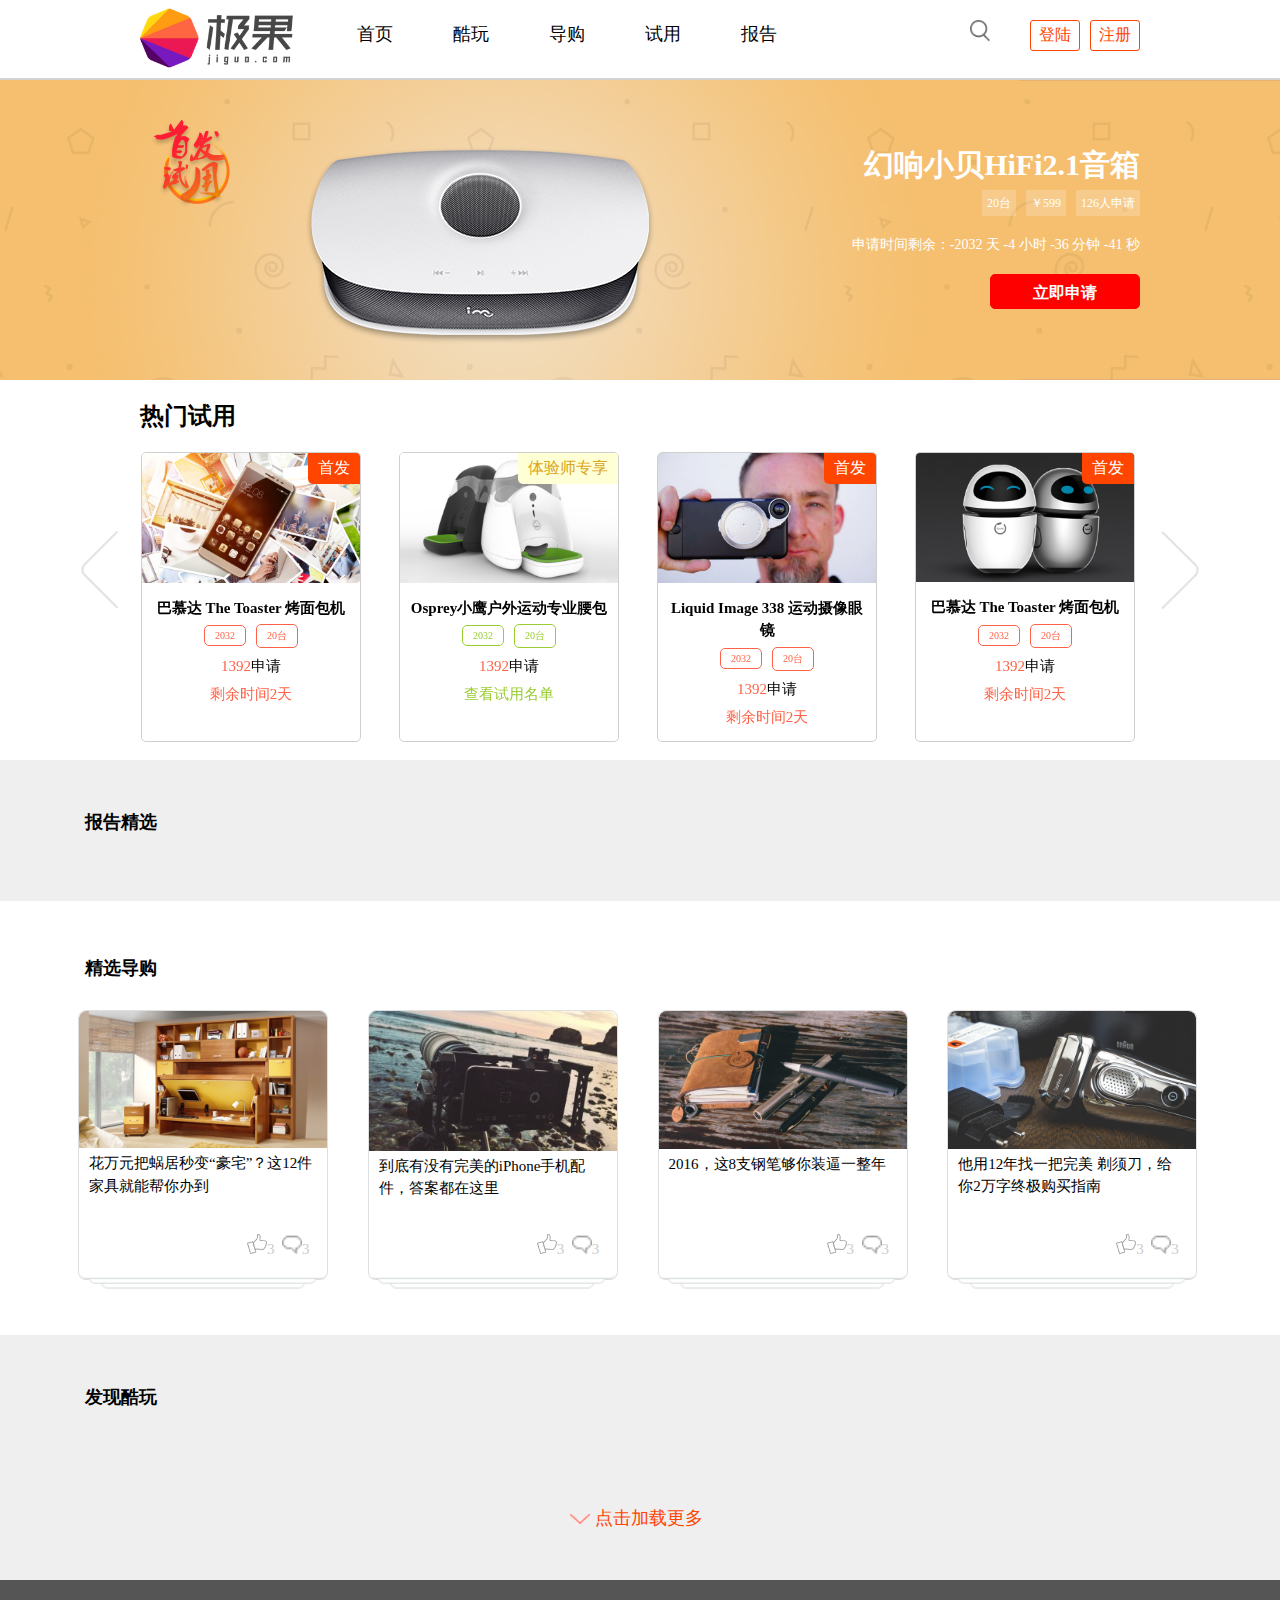
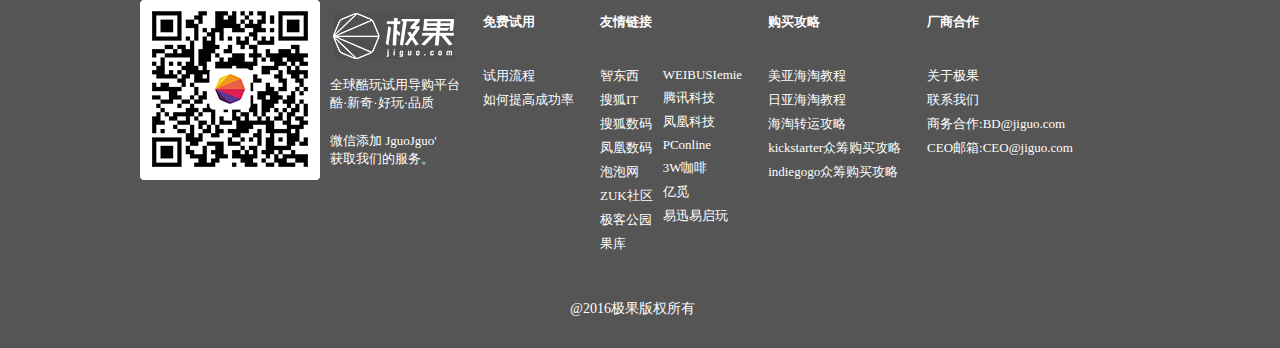
==== commit 19377c72: "'111'" ====
--- a/index.html
+++ b/index.html
@@ -105,7 +105,7 @@
                     <li>
                         <a id="timeOut"></a>
                     </li>
-                    <li><a href="#" class="ljsq">立即申请</a></li>
+                    <li><a href="./use/use1.html" target="_blank" class="ljsq">立即申请</a></li>
                 </ul>
             </div>
         </div>
@@ -325,12 +325,14 @@
                     </div>
                     <img class="bottomImg" src="./img/listbg.jpg" alt=""></li>
                 <li>
-                    <img src='./img/g3.jpg '><span class="reports_t">2016，这8支钢笔够你装逼一整年</span>
-                    <div class="r_s1">
-                        <span class="reports_pl"><img src="./img/reply.png">3</span>
-                        <span class="reports_pl"><img src="./img/use5.png">3</span>
-                    </div>
-                    <img class="bottomImg" src="./img/listbg.jpg" alt="">
+                    <a href="./guide/guide3.html" target="_blank">
+                        <img src='./img/g3.jpg '><span class="reports_t">2016，这8支钢笔够你装逼一整年</span>
+                        <div class="r_s1">
+                            <span class="reports_pl"><img src="./img/reply.png">3</span>
+                            <span class="reports_pl"><img src="./img/use5.png">3</span>
+                        </div>
+                        <img class="bottomImg" src="./img/listbg.jpg" alt="">
+                    </a>
                 </li>
                 <li>
                     <img src='./img/g4.jpg '><span class="reports_t">他用12年找一把完美 剃须刀，给你2万字终极购买指南</span>
@@ -442,7 +444,7 @@
     var coldplay = document.querySelector(".coldplay ul");
     var JZ = document.querySelector(".jz");
     $.ajax({
-        url: "http://192.168.1.94:3000/play/new",
+        url: "http://192.168.1.24:3000/play/new",
         type: 'GET',
         dataType: 'json',
         success: function(data) {
@@ -479,7 +481,7 @@
         JZ.innerHTML = '<img src="./img/loading-icon.gif" alt=""> 加载中请稍后'
         setTimeout(function() {
             $.ajax({
-                url: "http://192.168.1.94:3000/play/new",
+                url: "http://192.168.1.24:3000/play/new",
                 type: 'GET',
                 dataType: 'json',
                 success: function(data) {
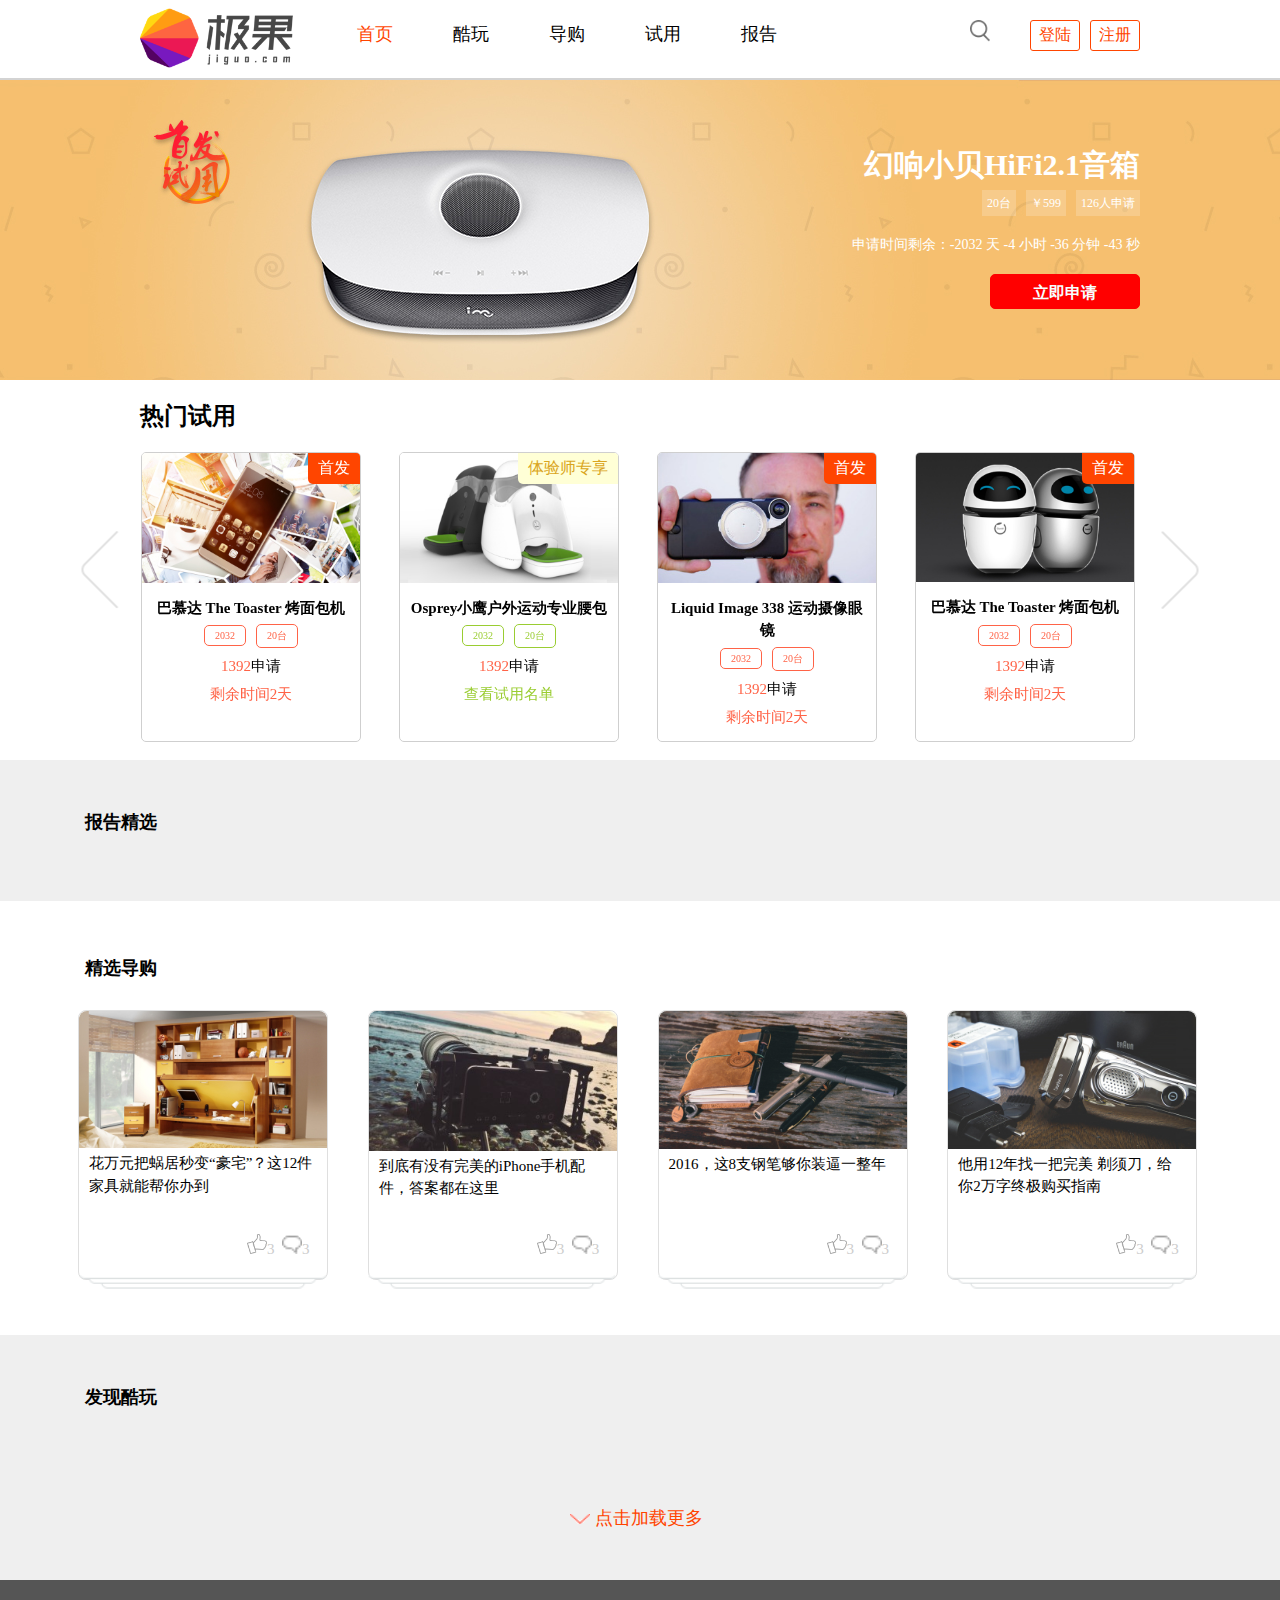
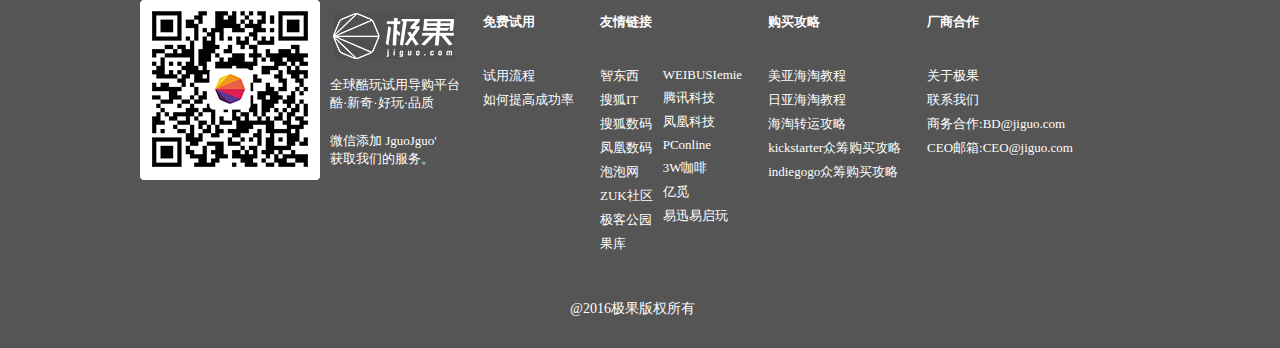
==== commit a7035095: "'nmx'" ====
--- a/index.html
+++ b/index.html
@@ -38,7 +38,7 @@
         <div class="icon">
             <a href="./index.html"><img src="./img/logonew.png"></a>
             <ul>
-                <li><a href="./index.html">首页</a></li>
+                <li><a href="./index.html" class="active">首页</a></li>
                 <li>
                     <a href="./play/play1.html"> 酷玩</a>
                 </li>
--- a/css/public.css
+++ b/css/public.css
@@ -68,6 +68,10 @@
 }
 
 .icon li a:hover {
+    color: orangered;
+}
+
+.icon li a.active {
     color: orangered;
 }
 
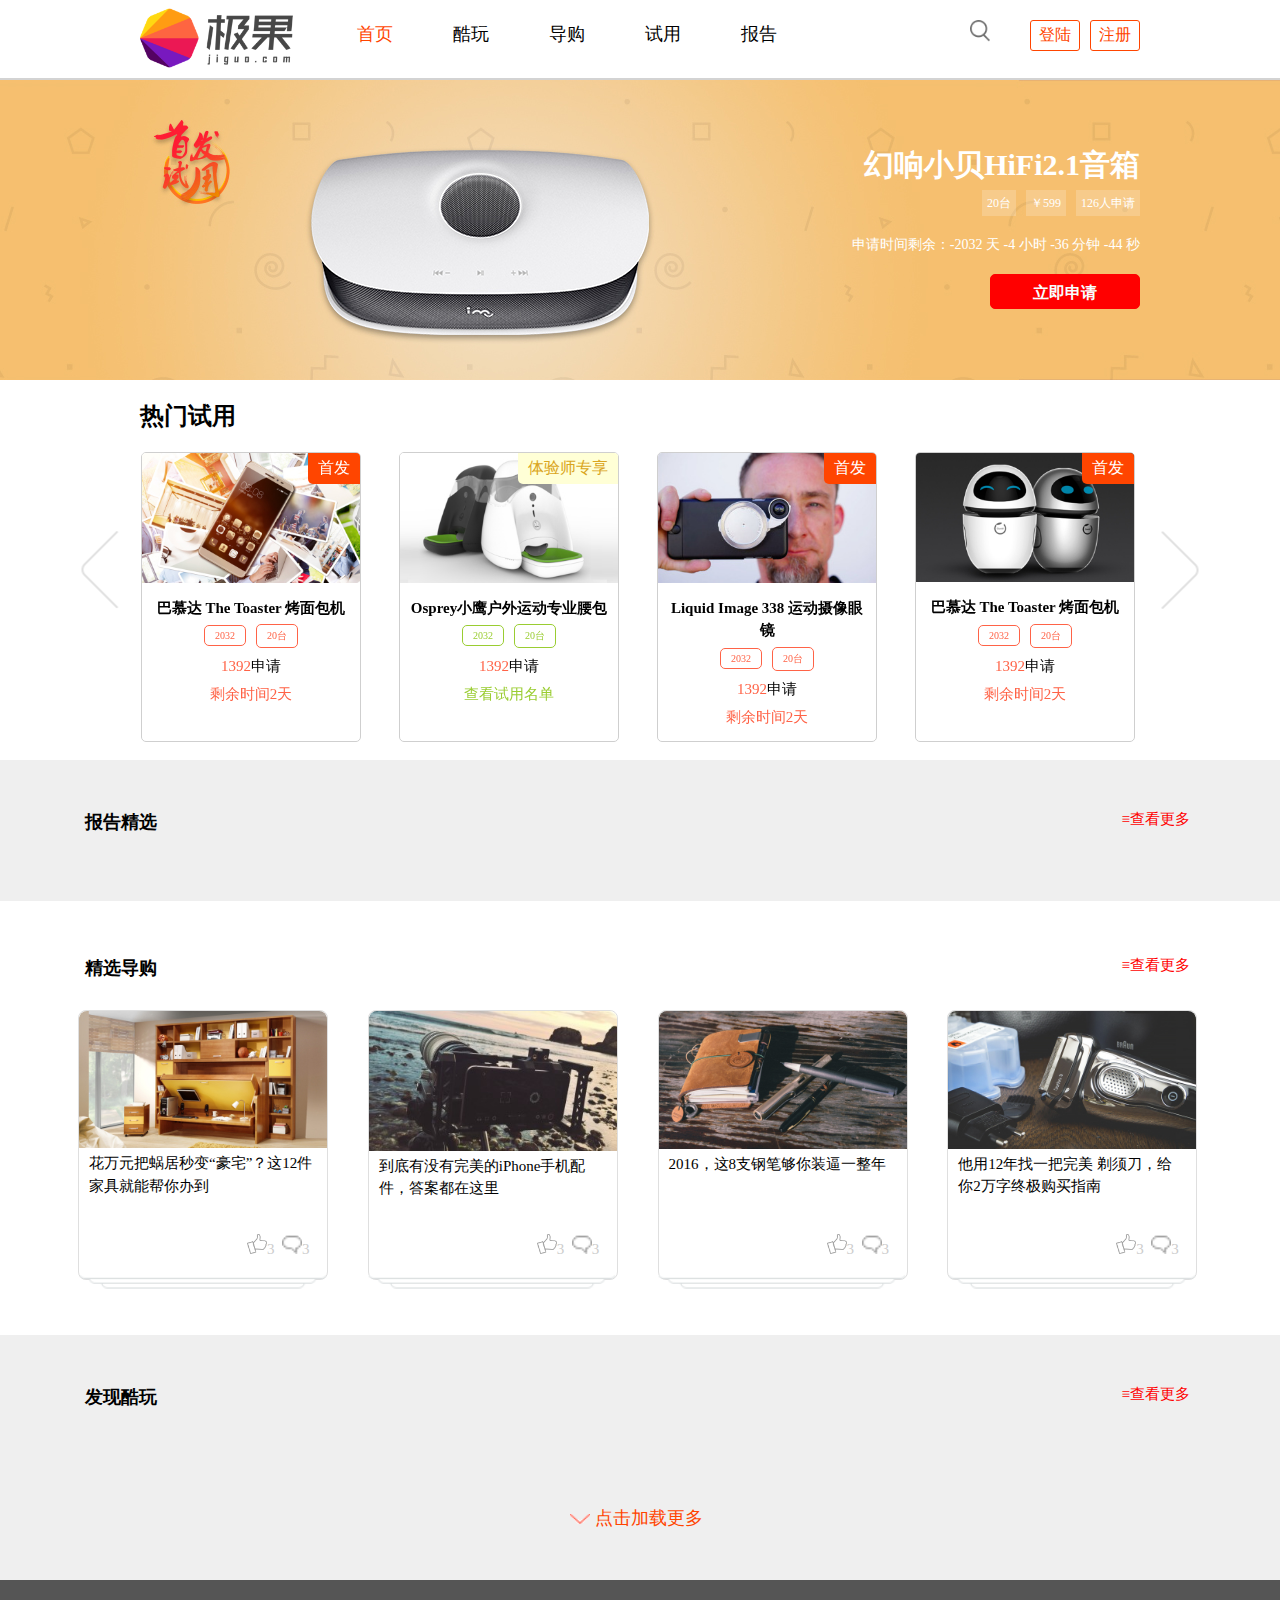
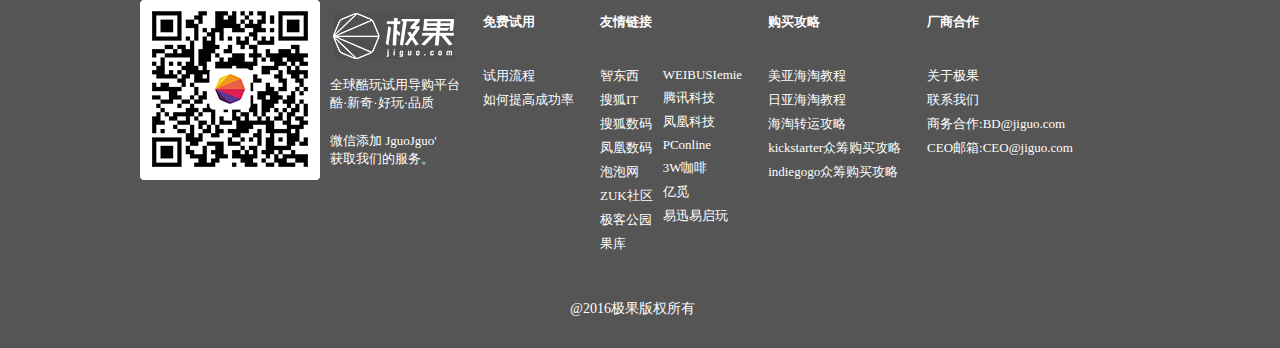
==== commit 31d0a841: "'zhneghe'" ====
--- a/index.html
+++ b/index.html
@@ -300,6 +300,7 @@
     <!-- 报告精选 -->
     <div class="reports_select">
         <h4>报告精选</h4>
+        <a href="./report/report1.html" target="_blank" class="chakanmore">≡查看更多</a>
         <ul>
 
         </ul>
@@ -308,6 +309,7 @@
     <div class="Guide">
         <div class="guide">
             <h4>精选导购</h4>
+            <a href="./guide/guide1.html" target="_blank" class="chakanmore">≡查看更多</a>
             <ul>
                 <li>
                     <img src='./img/g1.jpg '><span class="reports_t">花万元把蜗居秒变“豪宅”？这12件家具就能帮你办到</span>
@@ -352,6 +354,7 @@
     <!-- 发现酷玩 -->
     <div class="coldplay">
         <h4>发现酷玩</h4>
+        <a href="./play/play1.html" target="_blank" class="chakanmore">≡查看更多</a>
         <ul>
 
         </ul>
--- a/css/index.css
+++ b/css/index.css
@@ -224,9 +224,17 @@
 
 /* 报告精选 */
 
+.chakanmore {
+    position: absolute;
+    top: 30px;
+    right: 50px;
+    color: red;
+}
+
 .reports_select,
 .guide,
 .coldplay {
+    position: relative;
     width: 1200px;
     font-size: 15px;
     margin: 0 auto;
